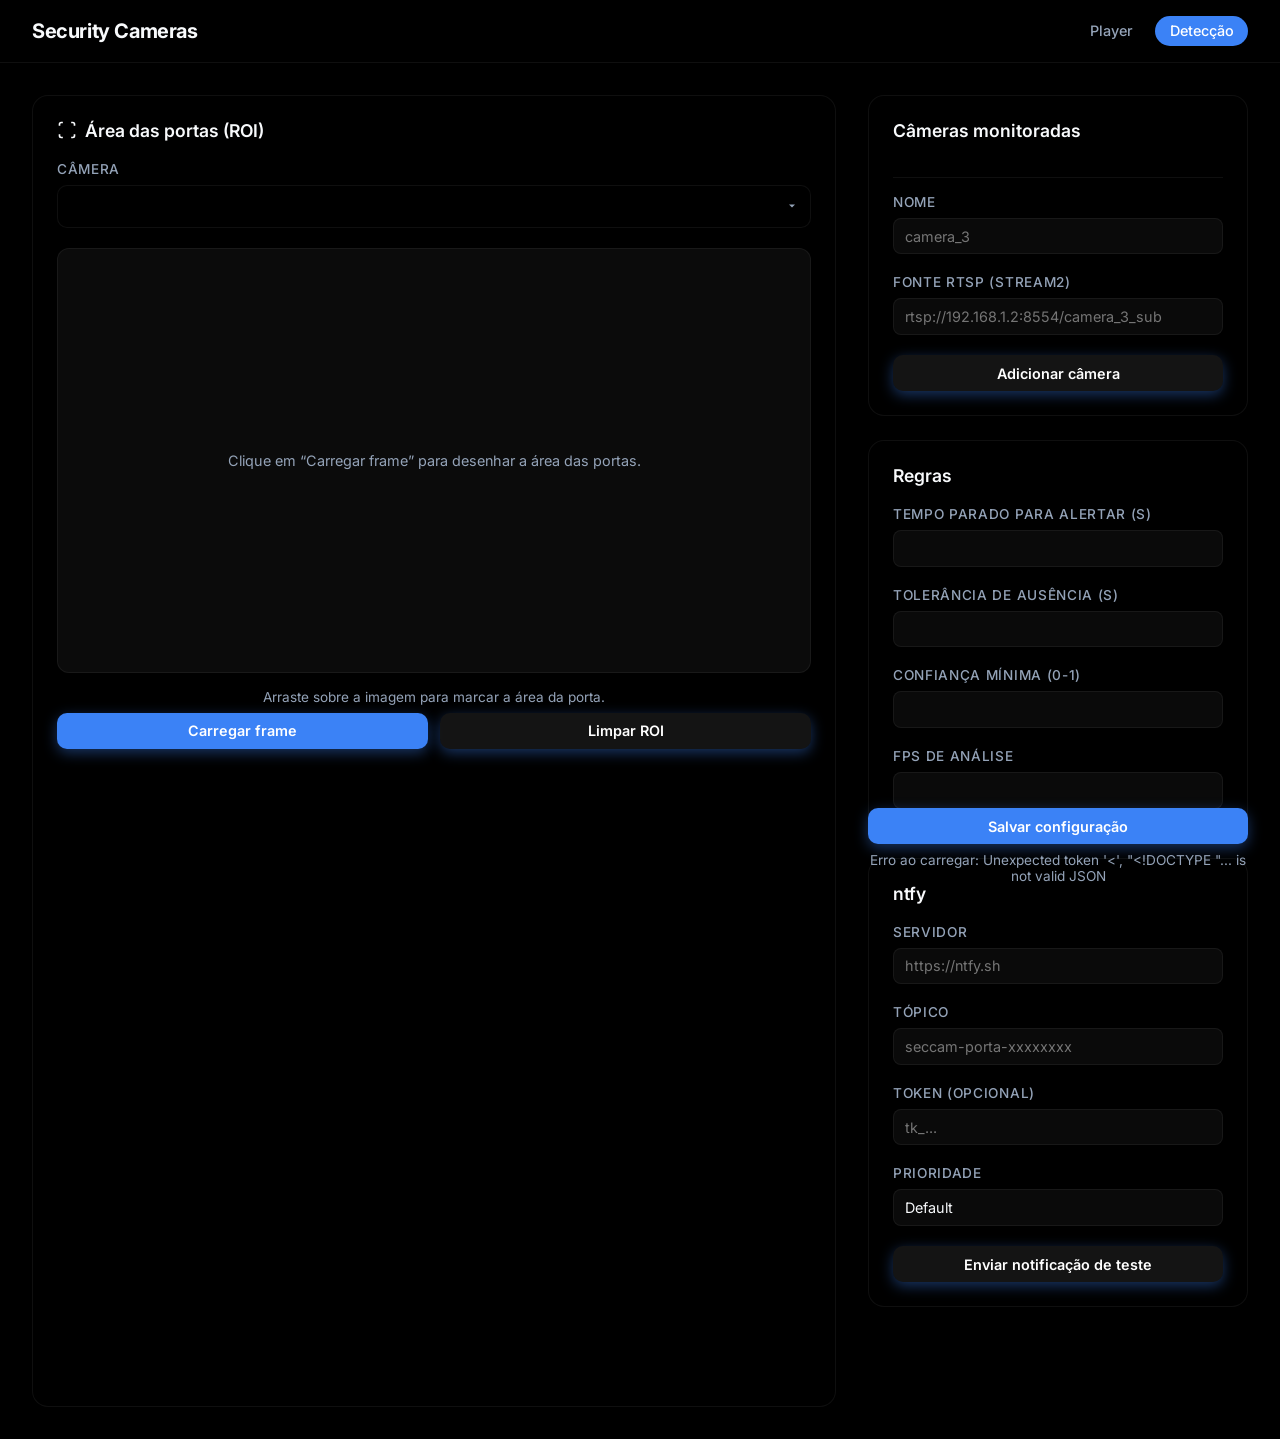
==== app/frontend/detection.html @ ad07254a "Add person detection with ROI, dwell and ntfy alerts - detector module: NanoDet (ONNX) via OpenCV DN" ====
<!DOCTYPE html>
<html lang="pt-BR">
<head>
  <meta charset="UTF-8">
  <meta name="viewport" content="width=device-width, initial-scale=1.0">
  <title>Detecção de Pessoas</title>
  <link rel="icon" type="image/svg+xml" href="./favicon.svg">
  <link rel="preconnect" href="https://fonts.googleapis.com">
  <link rel="preconnect" href="https://fonts.gstatic.com" crossorigin>
  <link href="https://fonts.googleapis.com/css2?family=Inter:wght@400;500;600;700&display=swap" rel="stylesheet">
  <link rel="stylesheet" href="./css/style.css?v=detection-v1">
</head>
<body>

  <header>
    <div class="logo">
      <span>Security Cameras</span>
    </div>
    <nav class="top-nav">
      <a href="/">Player</a>
      <a href="/detection.html" class="active">Detecção</a>
    </nav>
  </header>

  <main class="detection-main">
    <section class="panel-card roi-card">
      <h2 class="panel-title">
        <svg width="20" height="20" viewBox="0 0 24 24" fill="none" stroke="currentColor" stroke-width="2">
          <path d="M3 7V5a2 2 0 0 1 2-2h2"></path><path d="M17 3h2a2 2 0 0 1 2 2v2"></path>
          <path d="M21 17v2a2 2 0 0 1-2 2h-2"></path><path d="M7 21H5a2 2 0 0 1-2-2v-2"></path>
        </svg>
        Área das portas (ROI)
      </h2>

      <div class="form-group">
        <label for="camSelect">Câmera</label>
        <select id="camSelect"></select>
      </div>

      <div class="roi-stage">
        <canvas id="roiCanvas" width="640" height="360"></canvas>
        <div id="roiEmpty" class="roi-empty">Clique em “Carregar frame” para desenhar a área das portas.</div>
      </div>

      <p id="roiReadout" class="status-msg">Arraste sobre a imagem para marcar a área da porta.</p>

      <div class="roi-actions">
        <button id="loadBtn" class="btn">Carregar frame</button>
        <button id="clearRoiBtn" class="btn btn-secondary">Limpar ROI</button>
      </div>
    </section>

    <aside class="controls-sidebar">
      <div class="panel-card">
        <h2 class="panel-title">Câmeras monitoradas</h2>
        <div id="camList" class="cam-list"></div>

        <div class="add-cam">
          <div class="form-group">
            <label for="newName">Nome</label>
            <input type="text" id="newName" placeholder="camera_3">
          </div>
          <div class="form-group">
            <label for="newSource">Fonte RTSP (stream2)</label>
            <input type="text" id="newSource" placeholder="rtsp://192.168.1.2:8554/camera_3_sub">
          </div>
          <button id="addCamBtn" class="btn btn-secondary">Adicionar câmera</button>
        </div>
      </div>

      <div class="panel-card">
        <h2 class="panel-title">Regras</h2>
        <div class="form-group">
          <label for="dwell">Tempo parado para alertar (s)</label>
          <input type="number" id="dwell" min="1" step="1">
        </div>
        <div class="form-group">
          <label for="tolerance">Tolerância de ausência (s)</label>
          <input type="number" id="tolerance" min="0" step="1">
        </div>
        <div class="form-group">
          <label for="threshold">Confiança mínima (0-1)</label>
          <input type="number" id="threshold" min="0.1" max="0.99" step="0.05">
        </div>
        <div class="form-group">
          <label for="pollFps">FPS de análise</label>
          <input type="number" id="pollFps" min="1" max="15" step="1">
        </div>
      </div>

      <div class="panel-card">
        <h2 class="panel-title">ntfy</h2>
        <div class="form-group">
          <label for="ntfyUrl">Servidor</label>
          <input type="text" id="ntfyUrl" placeholder="https://ntfy.sh">
        </div>
        <div class="form-group">
          <label for="ntfyTopic">Tópico</label>
          <input type="text" id="ntfyTopic" placeholder="seccam-porta-xxxxxxxx">
        </div>
        <div class="form-group">
          <label for="ntfyToken">Token (opcional)</label>
          <input type="text" id="ntfyToken" placeholder="tk_...">
        </div>
        <div class="form-group">
          <label for="ntfyPriority">Prioridade</label>
          <select id="ntfyPriority">
            <option value="3">Default</option>
            <option value="4">High</option>
            <option value="5">Urgent</option>
          </select>
        </div>
        <button id="testBtn" class="btn btn-secondary">Enviar notificação de teste</button>
      </div>

      <div class="save-bar">
        <button id="saveBtn" class="btn">Salvar configuração</button>
        <p id="saveMsg" class="status-msg"></p>
      </div>
    </aside>
  </main>

  <script src="./js/detection.js?v=detection-v1"></script>
</body>
</html>
---- app/frontend/css/style.css ----
:root {
  --bg-primary: #000000;
  --bg-card: #000000;
  --bg-card-border: rgba(255, 255, 255, 0.06);
  --accent-color: #3b82f6;
  --accent-hover: #2563eb;
  --accent-glow: rgba(59, 130, 246, 0.4);
  --text-main: #f8fafc;
  --text-muted: #94a3b8;
  --danger-color: #ef4444;
  --success-color: #10b981;
  --radius: 16px;
  --transition: all 0.3s cubic-bezier(0.4, 0, 0.2, 1);
}

* {
  box-sizing: border-box;
  margin: 0;
  padding: 0;
}

body {
  font-family: 'Inter', system-ui, -apple-system, sans-serif;
  background: var(--bg-primary);
  color: var(--text-main);
  min-height: 100vh;
  display: flex;
  flex-direction: column;
}

/* Header */
header {
  background: #000;
  border-bottom: 1px solid var(--bg-card-border);
  padding: 1rem 2rem;
  display: flex;
  align-items: center;
  justify-content: space-between;
  position: sticky;
  top: 0;
  z-index: 100;
}

.logo {
  display: flex;
  align-items: center;
  gap: 0.75rem;
  font-size: 1.25rem;
  font-weight: 700;
  letter-spacing: -0.02em;
}

.logo-icon {
  width: 38px;
  height: 38px;
  background: linear-gradient(135deg, #3b82f6, #8b5cf6);
  border-radius: 10px;
  display: flex;
  align-items: center;
  justify-content: center;
  box-shadow: 0 4px 14px var(--accent-glow);
}

.logo-icon svg {
  width: 22px;
  height: 22px;
  fill: none;
  stroke: white;
  stroke-width: 2;
}

/* Main Container */
main {
  flex: 1;
  max-width: 1400px;
  width: 100%;
  margin: 0 auto;
  padding: 2rem;
  display: grid;
  grid-template-columns: 1fr 320px;
  gap: 2rem;
}

@media (max-width: 1024px) {
  main {
    grid-template-columns: 1fr;
  }
}

/* Player Section */
.player-section {
  display: flex;
  flex-direction: column;
  gap: 1rem;
}

.video-card {
  background: var(--bg-card);
  backdrop-filter: blur(12px);
  border: 1px solid var(--bg-card-border);
  border-radius: var(--radius);
  overflow: hidden;
  box-shadow: 0 20px 40px rgba(0, 0, 0, 0.4);
  position: relative;
}

.video-wrapper {
  position: relative;
  width: 100%;
  aspect-ratio: 16 / 9;
  background: #000;
  display: flex;
  align-items: center;
  justify-content: center;
}

video {
  width: 100%;
  height: 100%;
  object-fit: contain;
}

/* Video.js Theme Customization */
.video-js {
  width: 100% !important;
  height: 100% !important;
  font-family: inherit;
  border-radius: var(--radius);
}

.video-js .vjs-big-play-button {
  background-color: rgba(59, 130, 246, 0.85) !important;
  border: none !important;
  border-radius: 50% !important;
  width: 64px !important;
  height: 64px !important;
  line-height: 64px !important;
  margin-top: -32px !important;
  margin-left: -32px !important;
  box-shadow: 0 4px 20px rgba(59, 130, 246, 0.5);
  transition: transform 0.2s ease, background-color 0.2s ease;
}

.video-js:hover .vjs-big-play-button {
  background-color: #2563eb !important;
  transform: scale(1.1);
}

.video-js .vjs-control-bar {
  background: rgba(0, 0, 0, 0.75) !important;
  backdrop-filter: blur(8px);
}

.video-js .vjs-play-progress {
  background-color: var(--accent-color) !important;
}

.video-js .vjs-volume-level {
  background-color: var(--accent-color) !important;
}

/* Oculta o botão de Picture-in-Picture (miniplayer) */
.video-js .vjs-picture-in-picture-control {
  display: none !important;
}

/* Overlay Placeholder */
.player-placeholder {
  position: absolute;
  top: 0;
  left: 0;
  width: 100%;
  height: 100%;
  display: flex;
  flex-direction: column;
  align-items: center;
  justify-content: center;
  gap: 1rem;
  background: rgba(0, 0, 0, 0.85);
  backdrop-filter: blur(8px);
  z-index: 10;
  color: var(--text-muted);
  transition: var(--transition);
}

.player-placeholder.hidden {
  opacity: 0;
  pointer-events: none;
}

.spinner {
  width: 48px;
  height: 48px;
  border: 4px solid rgba(255, 255, 255, 0.1);
  border-left-color: var(--accent-color);
  border-radius: 50%;
  animation: spin 1s linear infinite;
}

@keyframes spin {
  to { transform: rotate(360deg); }
}

/* Sidebar Controls */
.controls-sidebar {
  display: flex;
  flex-direction: column;
  gap: 1.5rem;
}

.panel-card {
  background: var(--bg-card);
  backdrop-filter: blur(12px);
  border: 1px solid var(--bg-card-border);
  border-radius: var(--radius);
  padding: 1.5rem;
  box-shadow: 0 10px 25px rgba(0, 0, 0, 0.2);
}

.panel-title {
  font-size: 1.1rem;
  font-weight: 600;
  margin-bottom: 1.25rem;
  display: flex;
  align-items: center;
  gap: 0.5rem;
  color: var(--text-main);
}

.form-group {
  margin-bottom: 1.25rem;
}

.form-group:last-child {
  margin-bottom: 0;
}

label {
  display: block;
  font-size: 0.85rem;
  font-weight: 500;
  color: var(--text-muted);
  margin-bottom: 0.5rem;
  text-transform: uppercase;
  letter-spacing: 0.05em;
}

select, input[type="date"] {
  width: 100%;
  padding: 0.75rem 2rem 0.75rem 1rem;
  background: rgba(0, 0, 0, 0.6);
  border: 1px solid var(--bg-card-border);
  border-radius: 10px;
  color: var(--text-main);
  font-size: 0.95rem;
  outline: none;
  transition: var(--transition);
  color-scheme: dark;
  appearance: none;
  background-image: url("data:image/svg+xml,%3Csvg xmlns='http://www.w3.org/2000/svg' width='12' height='12' viewBox='0 0 12 12'%3E%3Cpath fill='%2394a3b8' d='M3 4.5l3 3 3-3'/%3E%3C/svg%3E");
  background-repeat: no-repeat;
  background-position: right 0.75rem center;
  background-size: 12px;
}

select:focus, input[type="date"]:focus {
  border-color: var(--accent-color);
  box-shadow: 0 0 0 3px var(--accent-glow);
}

.btn {
  width: 100%;
  padding: 0.85rem 1.25rem;
  background: linear-gradient(135deg, var(--accent-color), var(--accent-hover));
  color: white;
  border: none;
  border-radius: 10px;
  font-weight: 600;
  font-size: 0.95rem;
  cursor: pointer;
  display: flex;
  align-items: center;
  justify-content: center;
  gap: 0.5rem;
  transition: var(--transition);
  box-shadow: 0 4px 14px var(--accent-glow);
}

.btn:hover {
  transform: translateY(-2px);
  box-shadow: 0 6px 20px var(--accent-glow);
}

.btn:disabled {
  opacity: 0.5;
  cursor: not-allowed;
  transform: none;
}

/* Badge Status */
.badge {
  display: inline-flex;
  align-items: center;
  gap: 0.4rem;
  padding: 0.35rem 0.75rem;
  border-radius: 20px;
  font-size: 0.8rem;
  font-weight: 600;
}

.badge-live {
  background: rgba(16, 185, 129, 0.15);
  color: var(--success-color);
  border: 1px solid rgba(16, 185, 129, 0.3);
}

.badge-dot {
  width: 8px;
  height: 8px;
  border-radius: 50%;
  background: currentColor;
  box-shadow: 0 0 8px currentColor;
}

/* Status message */
.status-msg {
  font-size: 0.85rem;
  color: var(--text-muted);
  margin-top: 0.5rem;
  text-align: center;
}

/* ---- Export Panel ---- */
.time-range-row {
  display: grid;
  grid-template-columns: 1fr;
  gap: 0.75rem;
  margin-bottom: 0.75rem;
}

.time-range-row .form-group {
  margin-bottom: 0;
  min-width: 0;
}

.time-input-wrapper {
  position: relative;
  display: flex;
  align-items: center;
}

.time-input {
  width: 100%;
  min-width: 0;
  padding: 0.6rem 2.2rem 0.6rem 0.8rem;
  background: rgba(0, 0, 0, 0.6);
  border: 1px solid var(--bg-card-border);
  border-radius: 10px;
  color: var(--text-main);
  font-size: 0.9rem;
  outline: none;
  transition: var(--transition);
  color-scheme: dark;
}

.time-input:focus {
  border-color: var(--accent-color);
  box-shadow: 0 0 0 3px var(--accent-glow);
}

.time-now-btn {
  position: absolute;
  right: 0.45rem;
  background: transparent;
  border: none;
  cursor: pointer;
  color: var(--text-muted);
  padding: 0.2rem;
  border-radius: 6px;
  display: flex;
  align-items: center;
  transition: var(--transition);
  line-height: 0;
}

.time-now-btn:hover {
  color: var(--accent-color);
  background: rgba(59, 130, 246, 0.12);
}

.time-now-btn--flash {
  color: #10b981 !important;
  background: rgba(16, 185, 129, 0.15) !important;
}

.export-hint {
  font-size: 0.78rem;
  color: var(--text-muted);
  margin-bottom: 0.9rem;
  line-height: 1.4;
}

.btn-download {
  background: linear-gradient(135deg, #3b82f6, #2563eb);
}

.export-progress {
  margin-top: 0.75rem;
  display: flex;
  flex-direction: column;
  gap: 0.4rem;
  align-items: center;
}

.export-progress.hidden {
  display: none;
}

.export-progress-bar {
  width: 100%;
  height: 4px;
  background: rgba(255, 255, 255, 0.1);
  border-radius: 2px;
  overflow: hidden;
}

.export-progress-fill {
  height: 100%;
  width: 40%;
  background: linear-gradient(90deg, #3b82f6, #8b5cf6);
  border-radius: 2px;
  animation: progress-slide 1.4s ease-in-out infinite;
}

@keyframes progress-slide {
  0%   { transform: translateX(-150%); }
  100% { transform: translateX(350%); }
}

.export-progress-label {
  font-size: 0.8rem;
  color: var(--text-muted);
}

.hidden {
  display: none !important;
}

/* ─── Detecção / ROI ─────────────────────────────────────────────────────── */
.top-nav { display: flex; gap: 0.5rem; }
.top-nav a {
  color: var(--text-muted);
  text-decoration: none;
  padding: 0.4rem 0.9rem;
  border-radius: 999px;
  font-size: 0.9rem;
  font-weight: 500;
  transition: var(--transition);
}
.top-nav a:hover { color: var(--text-main); background: rgba(255,255,255,0.06); }
.top-nav a.active { color: #fff; background: var(--accent-color); }

.detection-main { grid-template-columns: 1fr 380px; }
@media (max-width: 1100px) { .detection-main { grid-template-columns: 1fr; } }

.roi-stage {
  position: relative;
  margin: 1rem 0;
  border: 1px solid var(--bg-card-border);
  border-radius: 12px;
  overflow: hidden;
  background: #0b0b0b;
  min-height: 220px;
  display: flex;
  align-items: center;
  justify-content: center;
}
.roi-stage canvas { display: block; width: 100%; height: auto; cursor: crosshair; }
.roi-empty {
  position: absolute;
  inset: 0;
  display: flex;
  align-items: center;
  justify-content: center;
  color: var(--text-muted);
  font-size: 0.9rem;
  text-align: center;
  padding: 1rem;
}
.roi-actions { display: flex; gap: 0.75rem; margin-top: 0.5rem; }

.btn {
  background: var(--accent-color);
  color: #fff;
  border: none;
  border-radius: 10px;
  padding: 0.6rem 1.1rem;
  font-weight: 600;
  font-size: 0.9rem;
  cursor: pointer;
  transition: var(--transition);
  font-family: inherit;
}
.btn:hover { background: var(--accent-hover); }
.btn:disabled { opacity: 0.5; cursor: not-allowed; }
.btn-secondary { background: rgba(255,255,255,0.08); }
.btn-secondary:hover { background: rgba(255,255,255,0.16); }

.cam-list { display: flex; flex-direction: column; gap: 0.5rem; margin-bottom: 1rem; }
.cam-row {
  display: grid;
  grid-template-columns: 1fr auto;
  grid-template-areas: "name remove" "source source" "roi roi";
  gap: 0.15rem 0.5rem;
  padding: 0.6rem 0.7rem;
  border: 1px solid var(--bg-card-border);
  border-radius: 10px;
  background: rgba(255,255,255,0.02);
}
.cam-toggle { grid-area: name; display: flex; align-items: center; gap: 0.5rem; }
.cam-name { font-weight: 600; font-size: 0.92rem; }
.cam-source { grid-area: source; color: var(--text-muted); font-size: 0.72rem; overflow: hidden; text-overflow: ellipsis; white-space: nowrap; }
.cam-roi { grid-area: roi; color: #38bdf8; font-size: 0.72rem; }
.cam-remove { grid-area: remove; background: none; border: none; color: var(--danger-color); cursor: pointer; font-size: 1rem; padding: 0 0.3rem; }
.cam-remove:hover { color: #fca5a5; }

.add-cam { border-top: 1px solid var(--bg-card-border); padding-top: 1rem; }
.add-cam input, .controls-sidebar input, .controls-sidebar select {
  width: 100%;
  background: rgba(255,255,255,0.04);
  border: 1px solid var(--bg-card-border);
  border-radius: 8px;
  color: var(--text-main);
  padding: 0.55rem 0.7rem;
  font-family: inherit;
  font-size: 0.9rem;
}
.add-cam .btn { margin-top: 0.4rem; width: 100%; }
.save-bar { position: sticky; bottom: 1rem; }
.save-bar .btn { width: 100%; }
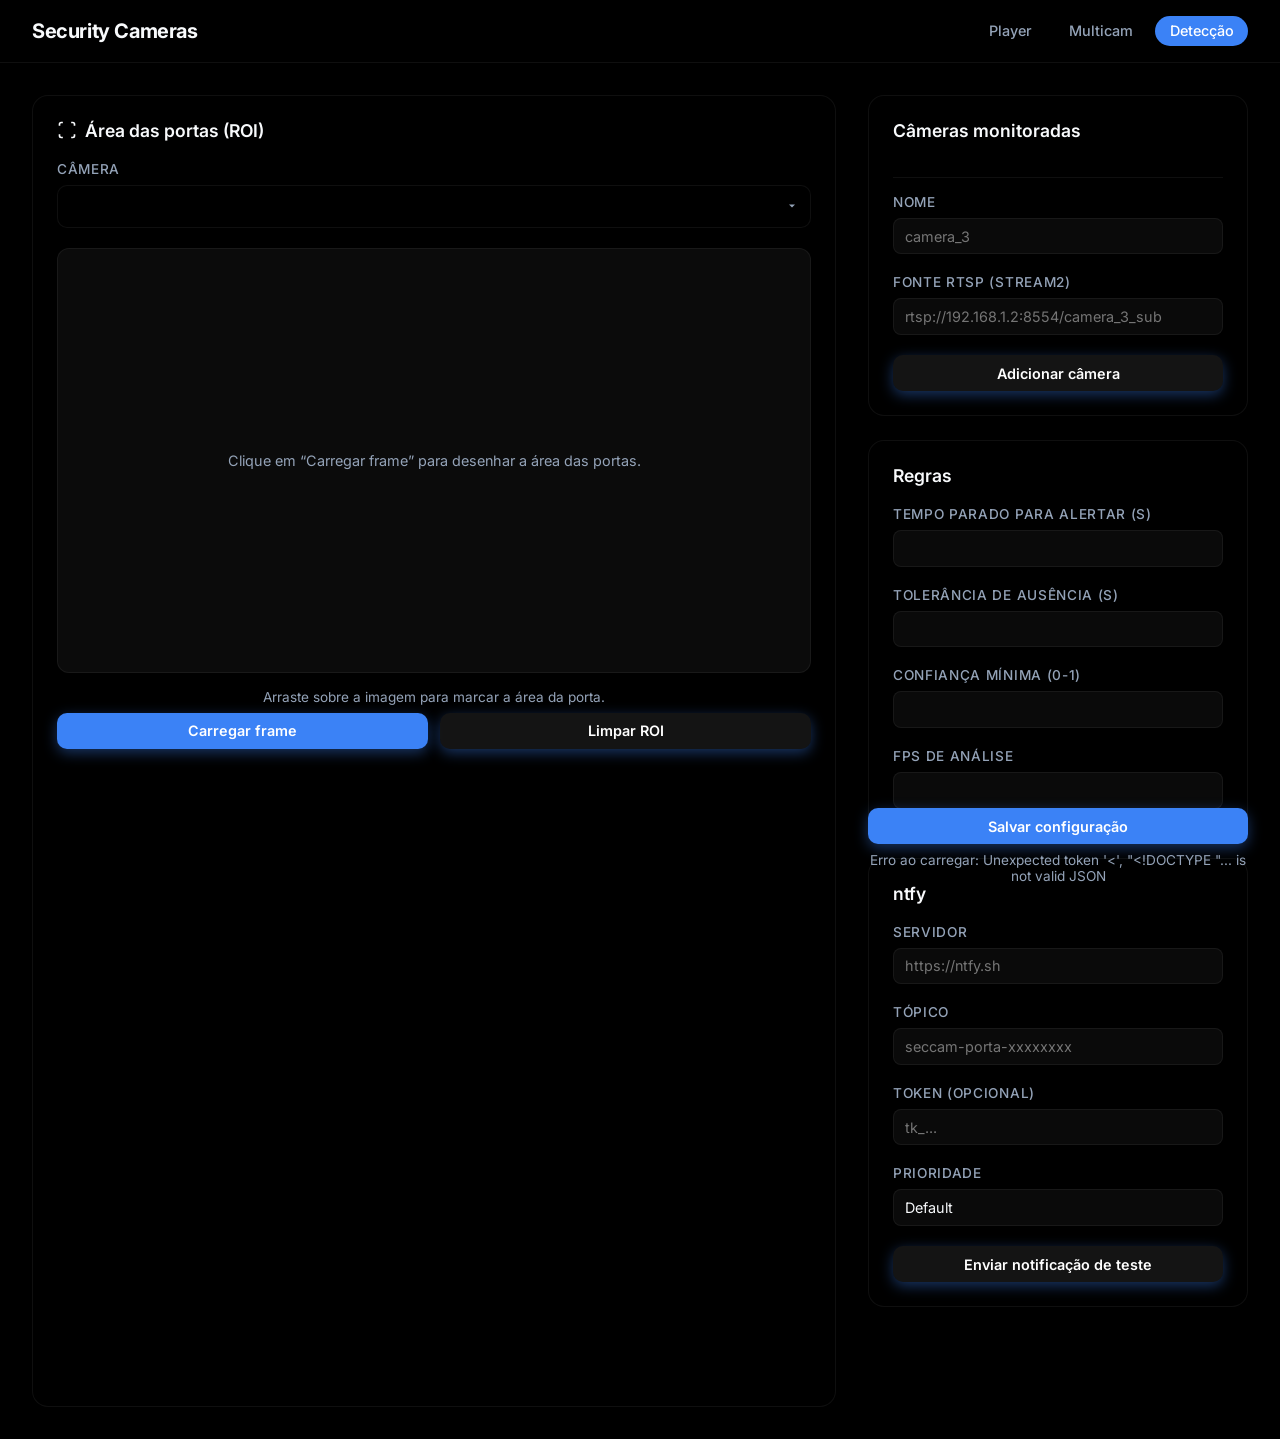
==== commit 92f334c9: "Multicam page." ====
--- a/app/frontend/detection.html
+++ b/app/frontend/detection.html
@@ -18,6 +18,7 @@
     </div>
     <nav class="top-nav">
       <a href="/">Player</a>
+      <a href="/multicam.html">Multicam</a>
       <a href="/detection.html" class="active">Detecção</a>
     </nav>
   </header>
--- a/app/frontend/css/style.css
+++ b/app/frontend/css/style.css
@@ -538,3 +538,185 @@
 .add-cam .btn { margin-top: 0.4rem; width: 100%; }
 .save-bar { position: sticky; bottom: 1rem; }
 .save-bar .btn { width: 100%; }
+
+/* ─── Multicam viewer (tela cheia) ───────────────────────────────────────── */
+body.multicam-body { overflow: hidden; background: #000; }
+
+.mc-grid {
+  position: fixed;
+  inset: 0;
+  display: flex;
+  flex-direction: column;
+  gap: 2px;
+  padding: 2px;
+  background: #000;
+}
+.mc-row { display: flex; flex: 1 1 0; min-height: 0; gap: 2px; }
+
+.mc-tile {
+  position: relative;
+  flex: 1 1 0;
+  min-width: 0;
+  min-height: 0;
+  margin: 0;
+  background: #000;
+  overflow: hidden;
+  cursor: grab;
+}
+.mc-tile:active { cursor: grabbing; }
+.mc-tile.dragging { opacity: 0.35; }
+.mc-tile.drop-left::before,
+.mc-tile.drop-right::after {
+  content: '';
+  position: absolute;
+  top: 0;
+  bottom: 0;
+  width: 4px;
+  background: var(--accent-color);
+  box-shadow: 0 0 10px var(--accent-glow);
+  z-index: 6;
+}
+.mc-tile.drop-left::before { left: 0; }
+.mc-tile.drop-right::after { right: 0; }
+
+.mc-video {
+  width: 100%;
+  height: 100%;
+  object-fit: contain;
+  background: #000;
+  display: block;
+}
+
+.mc-status {
+  position: absolute;
+  right: 8px;
+  top: 6px;
+  font-size: 0.72rem;
+  color: var(--text-muted);
+  text-shadow: 0 1px 4px #000;
+  pointer-events: none;
+}
+.mc-status.is-error { color: var(--danger-color); }
+
+.mc-btn {
+  position: absolute;
+  right: 8px;
+  bottom: 8px;
+  width: 34px;
+  height: 34px;
+  border: none;
+  border-radius: 8px;
+  background: rgba(0, 0, 0, 0.6);
+  color: #fff;
+  font-size: 1rem;
+  display: flex;
+  align-items: center;
+  justify-content: center;
+  cursor: pointer;
+  opacity: 0;
+  transition: var(--transition);
+}
+.mc-tile:hover .mc-btn { opacity: 1; }
+.mc-btn:hover { background: var(--accent-color); }
+
+/* Em telas de toque o botão de tela cheia fica sempre visível */
+@media (hover: none) {
+  .mc-btn { opacity: 1; }
+}
+
+.mc-tile:fullscreen { width: 100vw; height: 100vh; }
+.mc-tile:fullscreen .mc-btn { opacity: 1; }
+
+/* Controles flutuantes */
+.mc-float {
+  position: fixed;
+  top: 10px;
+  right: 10px;
+  display: flex;
+  gap: 8px;
+  z-index: 50;
+}
+.mc-fab {
+  width: 40px;
+  height: 40px;
+  border-radius: 10px;
+  border: 1px solid rgba(255, 255, 255, 0.15);
+  background: rgba(0, 0, 0, 0.5);
+  color: #fff;
+  font-size: 1.1rem;
+  cursor: pointer;
+  display: flex;
+  align-items: center;
+  justify-content: center;
+  backdrop-filter: blur(6px);
+  transition: var(--transition);
+}
+.mc-fab:hover { background: var(--accent-color); border-color: transparent; }
+
+/* Painel de seleção de câmeras */
+.mc-panel {
+  position: fixed;
+  top: 60px;
+  right: 10px;
+  width: 250px;
+  max-height: 70vh;
+  overflow: auto;
+  background: rgba(10, 10, 10, 0.94);
+  border: 1px solid rgba(255, 255, 255, 0.12);
+  border-radius: 12px;
+  padding: 0.7rem;
+  z-index: 60;
+  backdrop-filter: blur(10px);
+}
+.mc-panel-head {
+  display: flex;
+  align-items: center;
+  justify-content: space-between;
+  margin-bottom: 0.5rem;
+  gap: 0.5rem;
+}
+.mc-panel-actions { display: flex; align-items: center; gap: 0.3rem; }
+.mc-mini {
+  background: rgba(255, 255, 255, 0.08);
+  border: none;
+  color: var(--text-main);
+  border-radius: 6px;
+  padding: 0.2rem 0.5rem;
+  font-size: 0.75rem;
+  cursor: pointer;
+  font-family: inherit;
+}
+.mc-mini:hover { background: var(--accent-color); }
+.mc-x {
+  background: none;
+  border: none;
+  color: var(--text-muted);
+  font-size: 1rem;
+  cursor: pointer;
+  padding: 0 0.2rem;
+}
+.mc-x:hover { color: #fff; }
+
+.mc-pick-list { display: flex; flex-direction: column; }
+.mc-pick-list label {
+  display: flex;
+  align-items: center;
+  gap: 0.55rem;
+  padding: 0.4rem 0.45rem;
+  border-radius: 8px;
+  cursor: pointer;
+  font-size: 0.9rem;
+}
+.mc-pick-list label:hover { background: rgba(255, 255, 255, 0.06); }
+.mc-pick-list input { accent-color: var(--accent-color); }
+
+.mc-empty {
+  position: fixed;
+  inset: 0;
+  display: flex;
+  align-items: center;
+  justify-content: center;
+  color: var(--text-muted);
+  text-align: center;
+  padding: 2rem;
+}
